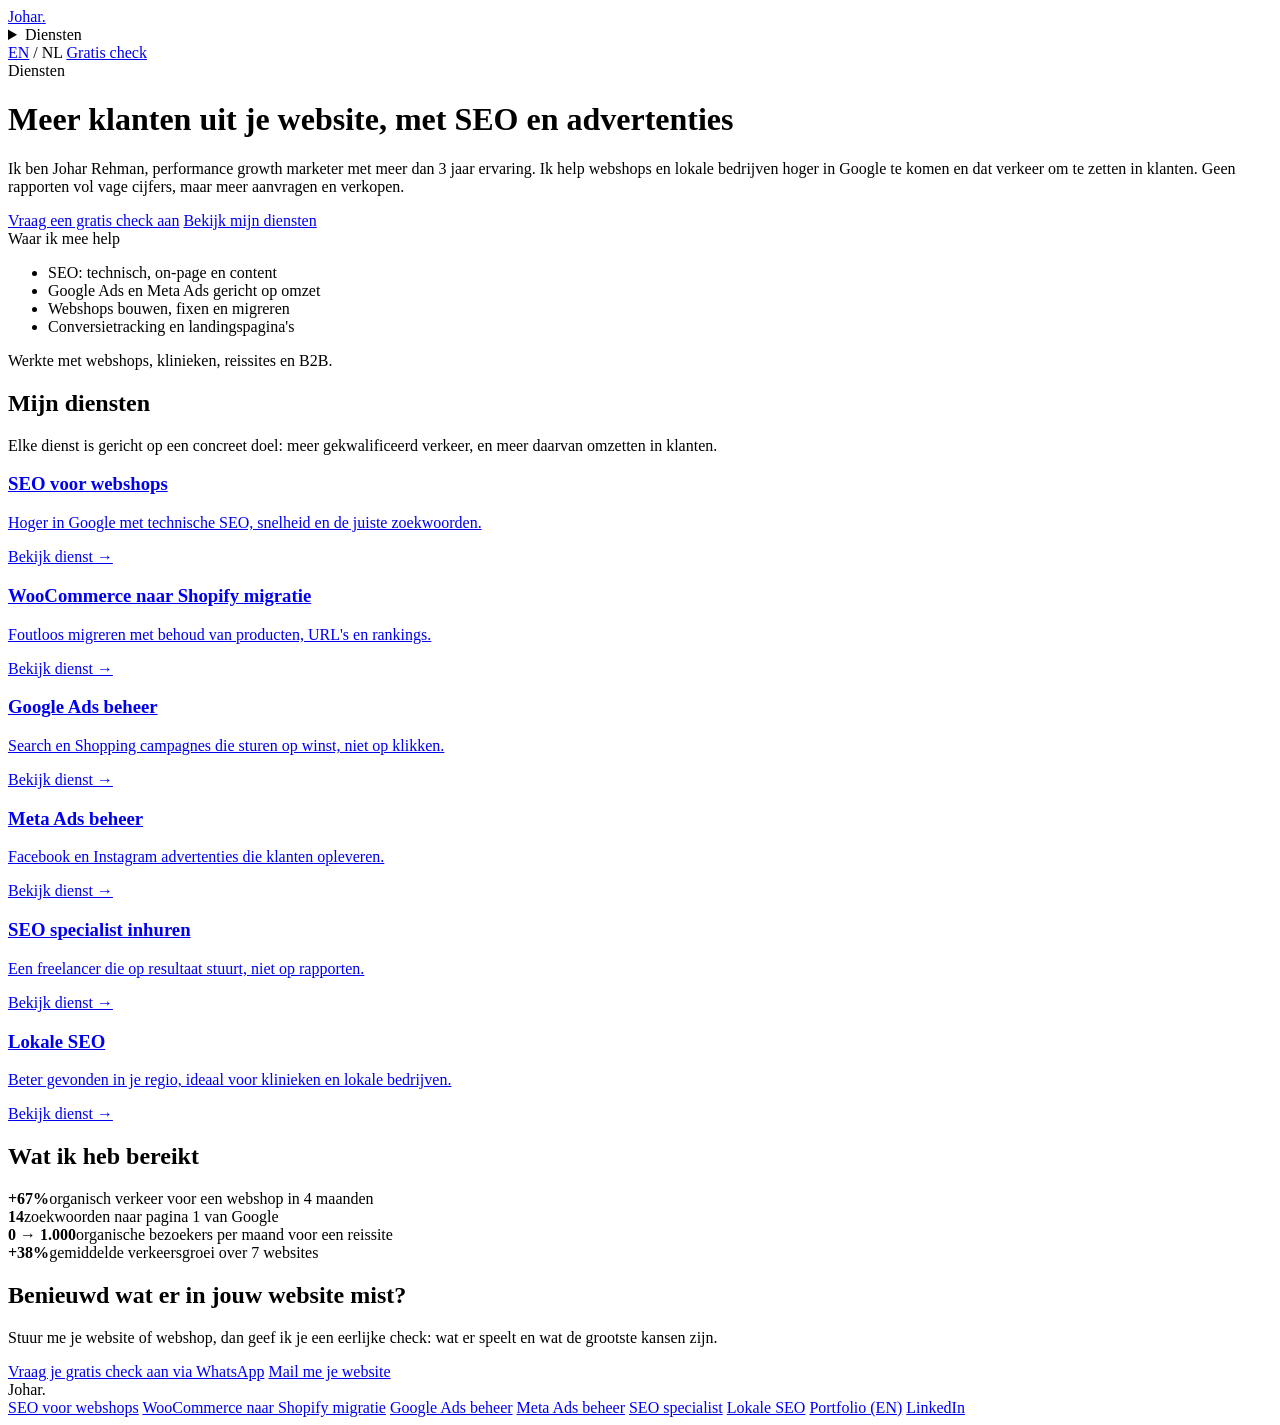
==== nl/index.html @ cdcc3fe6 "Make Dutch menu labels descriptive Rename menu/footer/card labels so each clearly describes its serv" ====
<!DOCTYPE html>
<html lang="nl">
<head>
<meta charset="UTF-8">
<meta name="viewport" content="width=device-width, initial-scale=1.0">
<title>SEO, Google Ads en Meta Ads voor webshops en bedrijven | Johar Rehman</title>
<meta name="description" content="Ik help webshops en lokale bedrijven aan meer klanten met SEO, Google Ads en Meta Ads. Bekijk mijn diensten, van technische SEO tot een foutloze Shopify-migratie.">
<link rel="canonical" href="https://joharrehman5009-dotcom.github.io/portfolio/nl/">
<link rel="alternate" hreflang="en" href="https://joharrehman5009-dotcom.github.io/portfolio/">
<link rel="alternate" hreflang="nl" href="https://joharrehman5009-dotcom.github.io/portfolio/nl/">
<link rel="alternate" hreflang="x-default" href="https://joharrehman5009-dotcom.github.io/portfolio/">
<meta property="og:type" content="website">
<meta property="og:title" content="SEO, Google Ads en Meta Ads voor webshops en bedrijven">
<meta property="og:description" content="Meer klanten uit je website met SEO, Google Ads en Meta Ads.">
<meta property="og:url" content="https://joharrehman5009-dotcom.github.io/portfolio/nl/">
<link rel="preconnect" href="https://fonts.googleapis.com">
<link rel="preconnect" href="https://fonts.gstatic.com" crossorigin>
<link href="https://fonts.googleapis.com/css2?family=Inter:ital,wght@0,300;0,400;0,500;0,600;1,300;1,400&family=Sora:wght@400;600;700;800&display=swap" rel="stylesheet">
<link rel="stylesheet" href="/portfolio/nl/style.css">
</head>
<body>

<nav>
  <a href="/portfolio/" class="nav-logo">Johar<span>.</span></a>
  <div class="nav-right">
    <details class="menu">
      <summary>Diensten</summary>
      <div class="menu-list">
        <a href="/portfolio/nl/seo-voor-webshops/">SEO voor webshops</a>
        <a href="/portfolio/nl/woocommerce-naar-shopify/">WooCommerce naar Shopify migratie</a>
        <a href="/portfolio/nl/google-ads/">Google Ads beheer</a>
        <a href="/portfolio/nl/meta-ads/">Meta Ads beheer</a>
        <a href="/portfolio/nl/seo-specialist/">SEO specialist</a>
        <a href="/portfolio/nl/lokale-seo/">Lokale SEO</a>
      </div>
    </details>
    <span class="lang-switch"><a href="/portfolio/">EN</a> / <span class="on">NL</span></span>
    <a href="#contact" class="nav-cta">Gratis check</a>
  </div>
</nav>

<header class="hero">
  <div class="wrap hero-grid">
    <div>
      <span class="eyebrow">Diensten</span>
      <h1>Meer klanten uit je website, met SEO en advertenties</h1>
      <p class="lead">Ik ben Johar Rehman, performance growth marketer met meer dan 3 jaar ervaring. Ik help webshops en lokale bedrijven hoger in Google te komen en dat verkeer om te zetten in klanten. Geen rapporten vol vage cijfers, maar meer aanvragen en verkopen.</p>
      <div class="btns">
        <a href="#contact" class="btn btn-primary">Vraag een gratis check aan</a>
        <a href="#diensten" class="btn btn-secondary">Bekijk mijn diensten</a>
      </div>
    </div>
    <aside class="hero-card">
      <div class="kicker">Waar ik mee help</div>
      <ul>
        <li>SEO: technisch, on-page en content</li>
        <li>Google Ads en Meta Ads gericht op omzet</li>
        <li>Webshops bouwen, fixen en migreren</li>
        <li>Conversietracking en landingspagina's</li>
      </ul>
      <div class="note">Werkte met webshops, klinieken, reissites en B2B.</div>
    </aside>
  </div>
</header>

<section class="block" id="diensten">
  <div class="wrap">
    <h2>Mijn diensten</h2>
    <p>Elke dienst is gericht op een concreet doel: meer gekwalificeerd verkeer, en meer daarvan omzetten in klanten.</p>
    <div class="grid">
      <a class="card link-card" href="/portfolio/nl/seo-voor-webshops/"><h3>SEO voor webshops</h3><p>Hoger in Google met technische SEO, snelheid en de juiste zoekwoorden.</p><span class="go">Bekijk dienst &rarr;</span></a>
      <a class="card link-card" href="/portfolio/nl/woocommerce-naar-shopify/"><h3>WooCommerce naar Shopify migratie</h3><p>Foutloos migreren met behoud van producten, URL's en rankings.</p><span class="go">Bekijk dienst &rarr;</span></a>
      <a class="card link-card" href="/portfolio/nl/google-ads/"><h3>Google Ads beheer</h3><p>Search en Shopping campagnes die sturen op winst, niet op klikken.</p><span class="go">Bekijk dienst &rarr;</span></a>
      <a class="card link-card" href="/portfolio/nl/meta-ads/"><h3>Meta Ads beheer</h3><p>Facebook en Instagram advertenties die klanten opleveren.</p><span class="go">Bekijk dienst &rarr;</span></a>
      <a class="card link-card" href="/portfolio/nl/seo-specialist/"><h3>SEO specialist inhuren</h3><p>Een freelancer die op resultaat stuurt, niet op rapporten.</p><span class="go">Bekijk dienst &rarr;</span></a>
      <a class="card link-card" href="/portfolio/nl/lokale-seo/"><h3>Lokale SEO</h3><p>Beter gevonden in je regio, ideaal voor klinieken en lokale bedrijven.</p><span class="go">Bekijk dienst &rarr;</span></a>
    </div>
  </div>
</section>

<section class="block" id="resultaten">
  <div class="wrap">
    <h2>Wat ik heb bereikt</h2>
    <div class="stats">
      <div class="stat"><b>+67%</b><span>organisch verkeer voor een webshop in 4 maanden</span></div>
      <div class="stat"><b>14</b><span>zoekwoorden naar pagina 1 van Google</span></div>
      <div class="stat"><b>0 &rarr; 1.000</b><span>organische bezoekers per maand voor een reissite</span></div>
      <div class="stat"><b>+38%</b><span>gemiddelde verkeersgroei over 7 websites</span></div>
    </div>
  </div>
</section>

<div class="wrap">
  <div class="cta-band" id="contact">
    <h2>Benieuwd wat er in jouw website mist?</h2>
    <p>Stuur me je website of webshop, dan geef ik je een eerlijke check: wat er speelt en wat de grootste kansen zijn.</p>
    <div class="btns" style="justify-content:center">
      <a href="https://wa.me/923320423783" class="btn btn-primary" target="_blank" rel="noopener">Vraag je gratis check aan via WhatsApp</a>
      <a href="mailto:joharrehman56427@gmail.com" class="btn btn-secondary">Mail me je website</a>
    </div>
  </div>
</div>

<footer>
  <div class="wrap">
    <div class="footer-logo">Johar<span>.</span></div>
    <div class="footer-links">
      <a href="/portfolio/nl/seo-voor-webshops/">SEO voor webshops</a>
      <a href="/portfolio/nl/woocommerce-naar-shopify/">WooCommerce naar Shopify migratie</a>
      <a href="/portfolio/nl/google-ads/">Google Ads beheer</a>
      <a href="/portfolio/nl/meta-ads/">Meta Ads beheer</a>
      <a href="/portfolio/nl/seo-specialist/">SEO specialist</a>
      <a href="/portfolio/nl/lokale-seo/">Lokale SEO</a>
      <a href="/portfolio/">Portfolio (EN)</a>
      <a href="https://www.linkedin.com/in/johar-rehman" target="_blank" rel="noopener">LinkedIn</a>
    </div>
  </div>
</footer>

<script type="application/ld+json">
{
  "@context":"https://schema.org",
  "@type":"Person",
  "name":"Johar Rehman",
  "url":"https://joharrehman5009-dotcom.github.io/portfolio/nl/",
  "jobTitle":"Performance Growth Marketer",
  "knowsAbout":["SEO","Google Ads","Meta Ads","WooCommerce","Shopify","Lokale SEO"],
  "areaServed":{"@type":"Country","name":"Netherlands"},
  "sameAs":["https://www.linkedin.com/in/johar-rehman"]
}
</script>
</body>
</html>
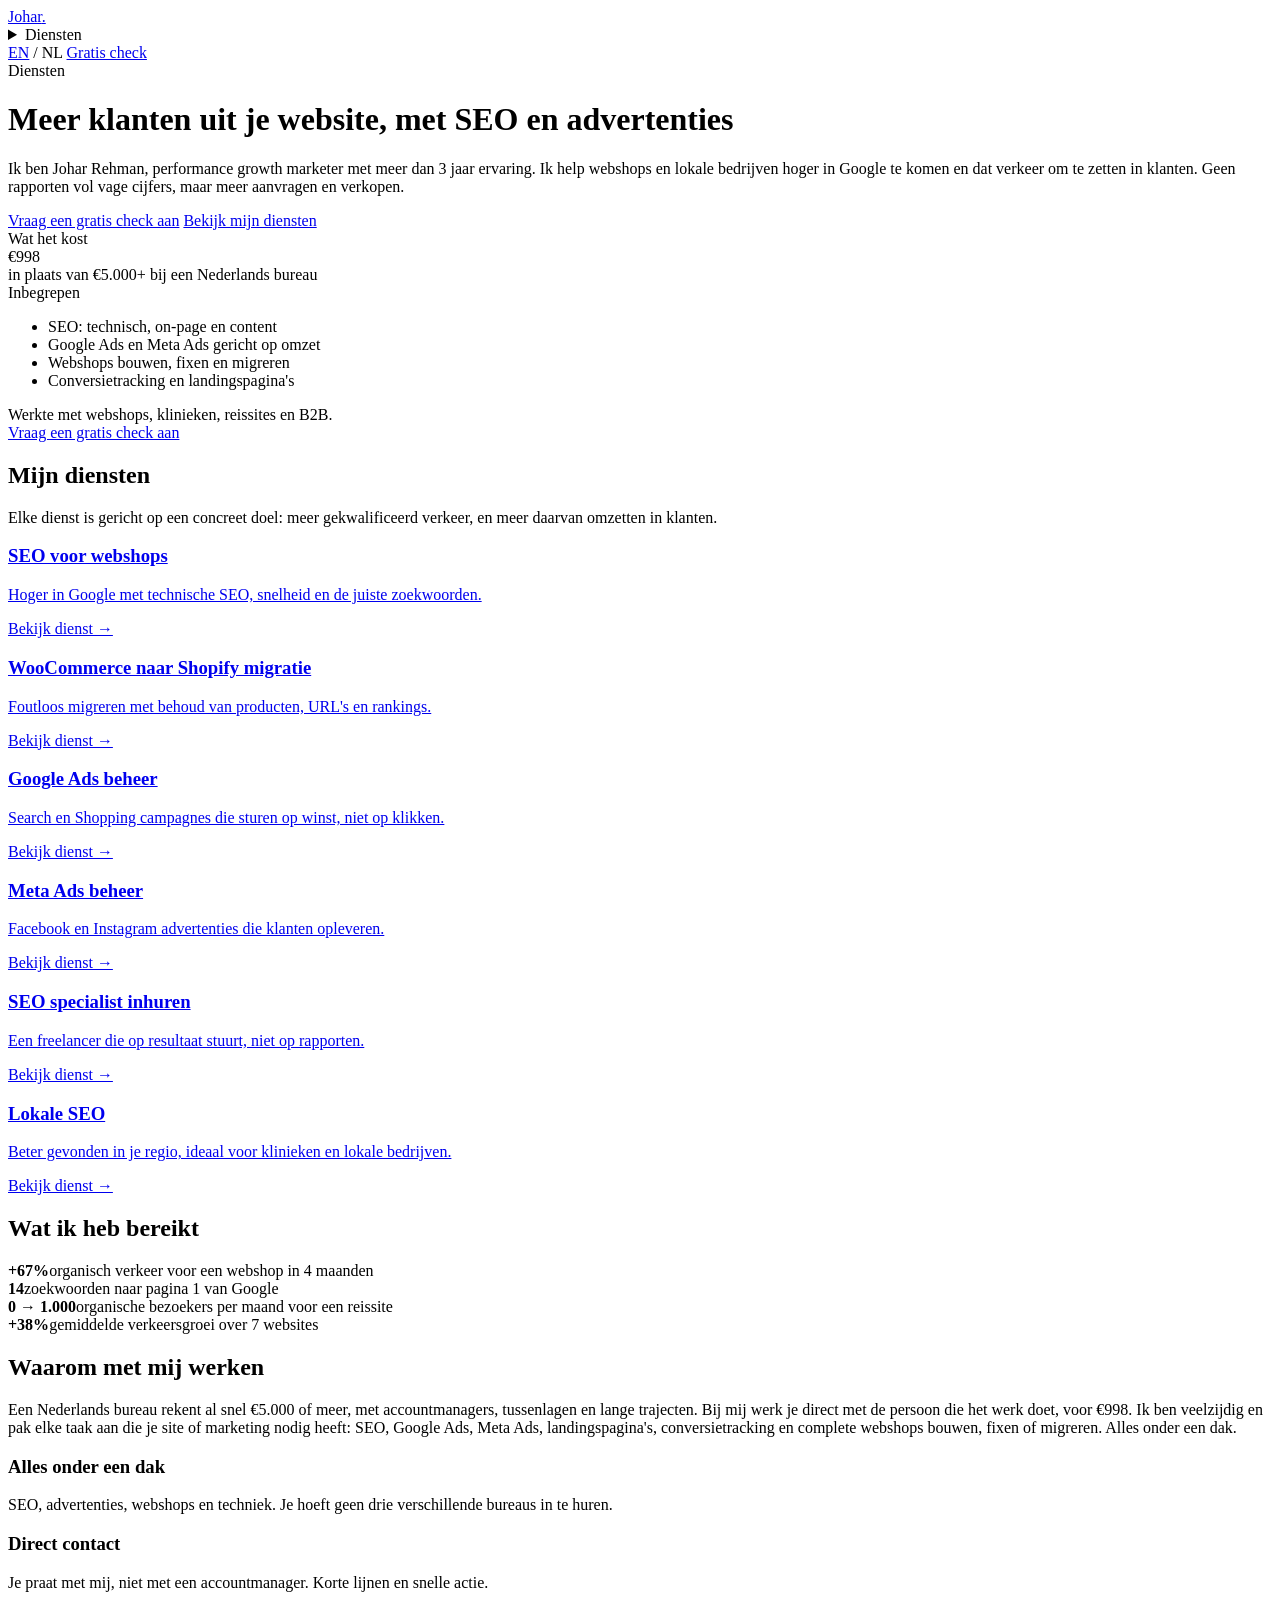
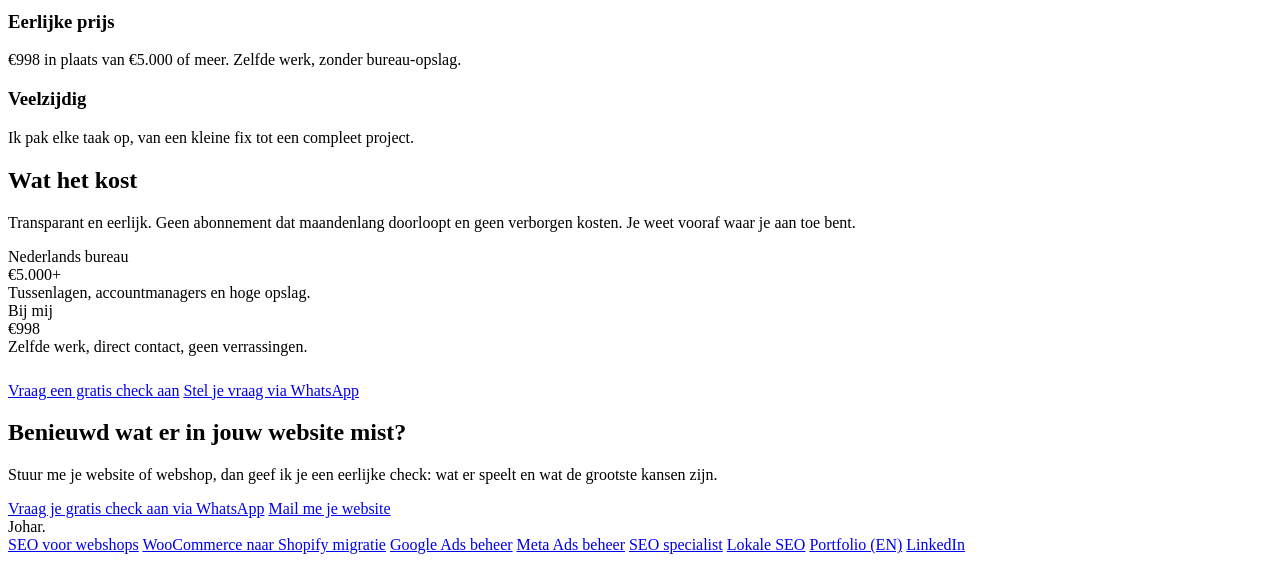
==== commit f2bbe63d: "Add pricing + proof + why-me to Dutch pages Turns the hero card into a pricing card (EUR 998 vs EUR " ====
--- a/nl/index.html
+++ b/nl/index.html
@@ -17,6 +17,9 @@
 <link rel="preconnect" href="https://fonts.gstatic.com" crossorigin>
 <link href="https://fonts.googleapis.com/css2?family=Inter:ital,wght@0,300;0,400;0,500;0,600;1,300;1,400&family=Sora:wght@400;600;700;800&display=swap" rel="stylesheet">
 <link rel="stylesheet" href="/portfolio/nl/style.css">
+<link rel="icon" type="image/svg+xml" href="/portfolio/favicon.svg">
+<link rel="icon" type="image/png" sizes="144x144" href="/portfolio/favicon.png">
+<link rel="apple-touch-icon" href="/portfolio/favicon.png">
 </head>
 <body>
 
@@ -50,15 +53,19 @@
         <a href="#diensten" class="btn btn-secondary">Bekijk mijn diensten</a>
       </div>
     </div>
-    <aside class="hero-card">
-      <div class="kicker">Waar ik mee help</div>
-      <ul>
+    <aside class="hero-card price-card">
+      <div class="kicker">Wat het kost</div>
+        <div class="now"><span class="cur">€</span>998</div>
+        <div class="now-note">in plaats van €5.000+ bij een Nederlands bureau</div>
+        <div class="inc-label">Inbegrepen</div>
+        <ul>
         <li>SEO: technisch, on-page en content</li>
         <li>Google Ads en Meta Ads gericht op omzet</li>
         <li>Webshops bouwen, fixen en migreren</li>
         <li>Conversietracking en landingspagina's</li>
       </ul>
       <div class="note">Werkte met webshops, klinieken, reissites en B2B.</div>
+      <a href="#contact" class="btn btn-primary pc-btn">Vraag een gratis check aan</a>
     </aside>
   </div>
 </header>
@@ -86,6 +93,42 @@
       <div class="stat"><b>14</b><span>zoekwoorden naar pagina 1 van Google</span></div>
       <div class="stat"><b>0 &rarr; 1.000</b><span>organische bezoekers per maand voor een reissite</span></div>
       <div class="stat"><b>+38%</b><span>gemiddelde verkeersgroei over 7 websites</span></div>
+    </div>
+  </div>
+</section>
+
+<section class="block" id="waarom-mij">
+  <div class="wrap">
+    <h2>Waarom met mij werken</h2>
+    <p>Een Nederlands bureau rekent al snel €5.000 of meer, met accountmanagers, tussenlagen en lange trajecten. Bij mij werk je direct met de persoon die het werk doet, voor €998. Ik ben veelzijdig en pak elke taak aan die je site of marketing nodig heeft: SEO, Google Ads, Meta Ads, landingspagina's, conversietracking en complete webshops bouwen, fixen of migreren. Alles onder een dak.</p>
+    <div class="grid">
+      <div class="card"><h3>Alles onder een dak</h3><p>SEO, advertenties, webshops en techniek. Je hoeft geen drie verschillende bureaus in te huren.</p></div>
+      <div class="card"><h3>Direct contact</h3><p>Je praat met mij, niet met een accountmanager. Korte lijnen en snelle actie.</p></div>
+      <div class="card"><h3>Eerlijke prijs</h3><p>€998 in plaats van €5.000 of meer. Zelfde werk, zonder bureau-opslag.</p></div>
+      <div class="card"><h3>Veelzijdig</h3><p>Ik pak elke taak op, van een kleine fix tot een compleet project.</p></div>
+    </div>
+  </div>
+</section>
+
+<section class="block" id="prijs">
+  <div class="wrap">
+    <h2>Wat het kost</h2>
+    <p>Transparant en eerlijk. Geen abonnement dat maandenlang doorloopt en geen verborgen kosten. Je weet vooraf waar je aan toe bent.</p>
+    <div class="price-compare">
+      <div class="price-box">
+        <div class="plabel">Nederlands bureau</div>
+        <div class="pamount">€5.000+</div>
+        <div class="psub">Tussenlagen, accountmanagers en hoge opslag.</div>
+      </div>
+      <div class="price-box highlight">
+        <div class="plabel">Bij mij</div>
+        <div class="pamount">€998</div>
+        <div class="psub">Zelfde werk, direct contact, geen verrassingen.</div>
+      </div>
+    </div>
+    <div class="btns" style="margin-top:26px">
+      <a href="#contact" class="btn btn-primary">Vraag een gratis check aan</a>
+      <a href="https://wa.me/923320423783" class="btn btn-secondary" target="_blank" rel="noopener">Stel je vraag via WhatsApp</a>
     </div>
   </div>
 </section>
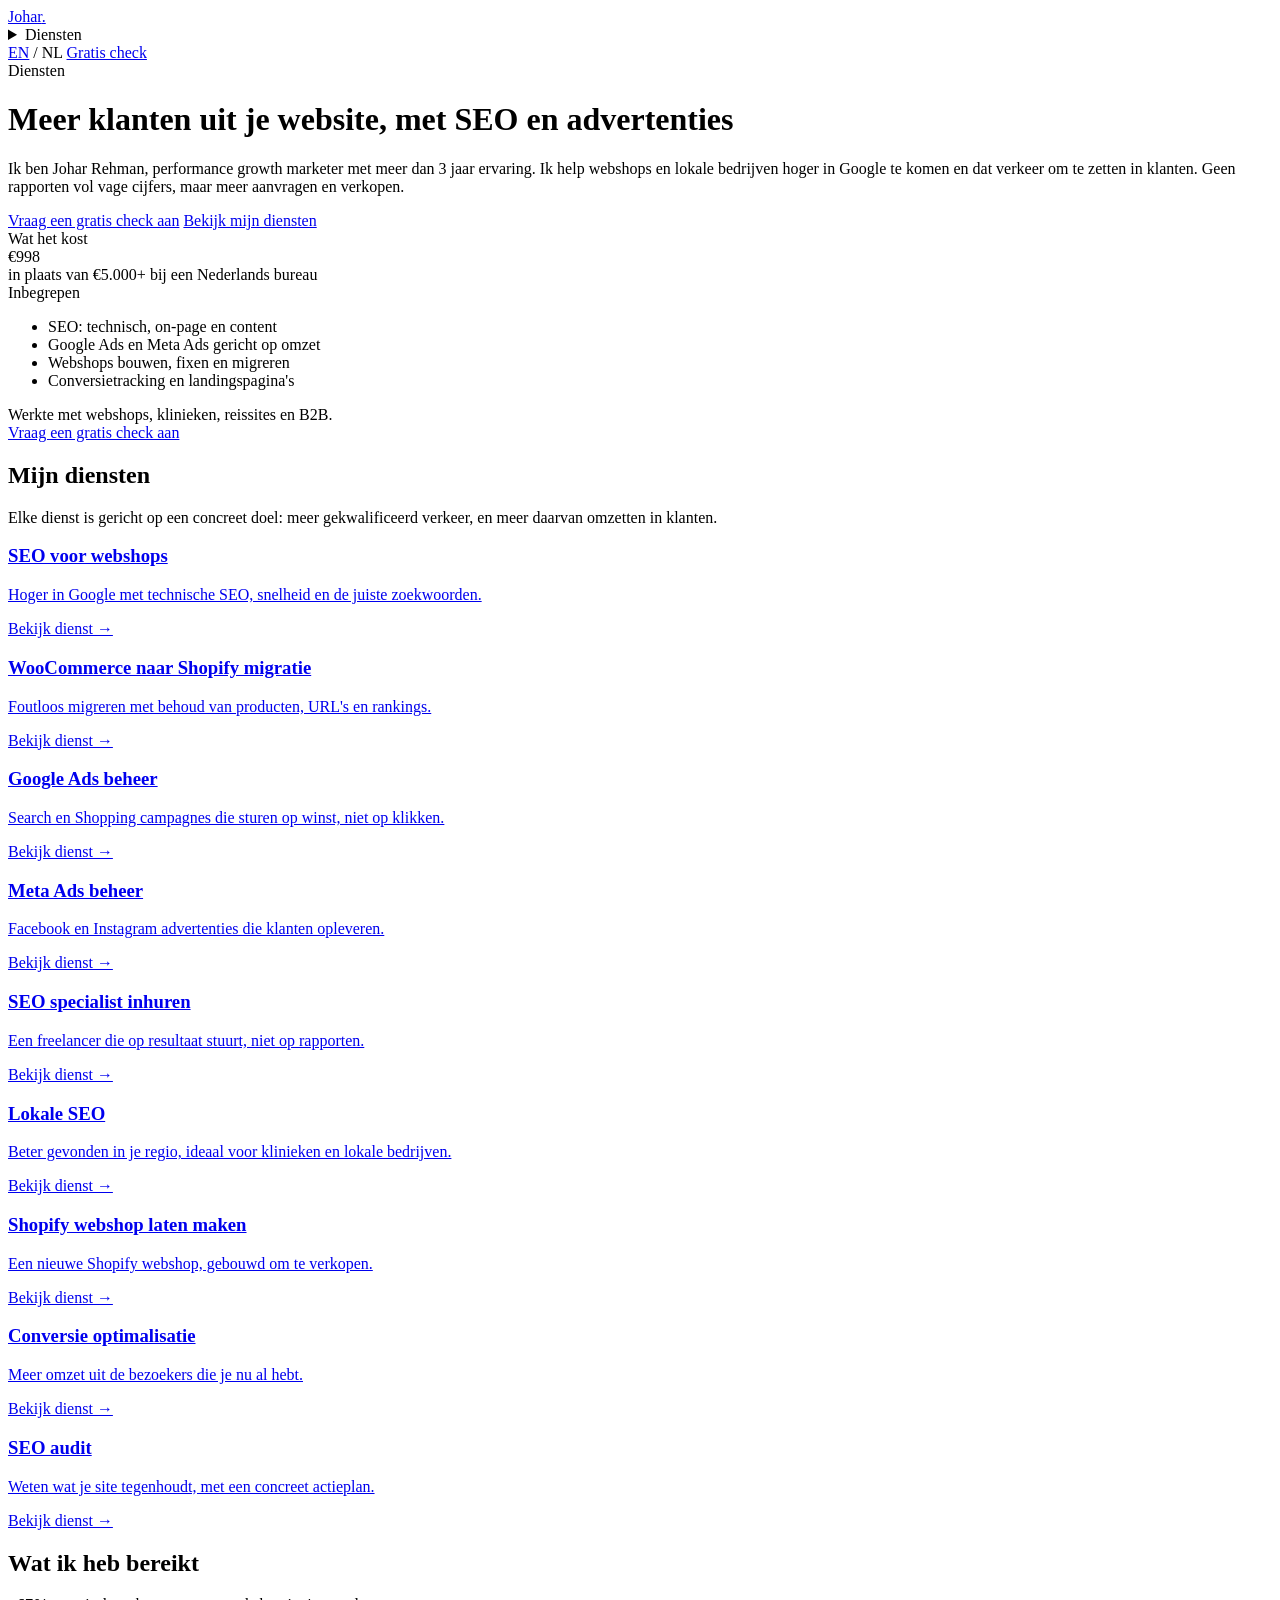
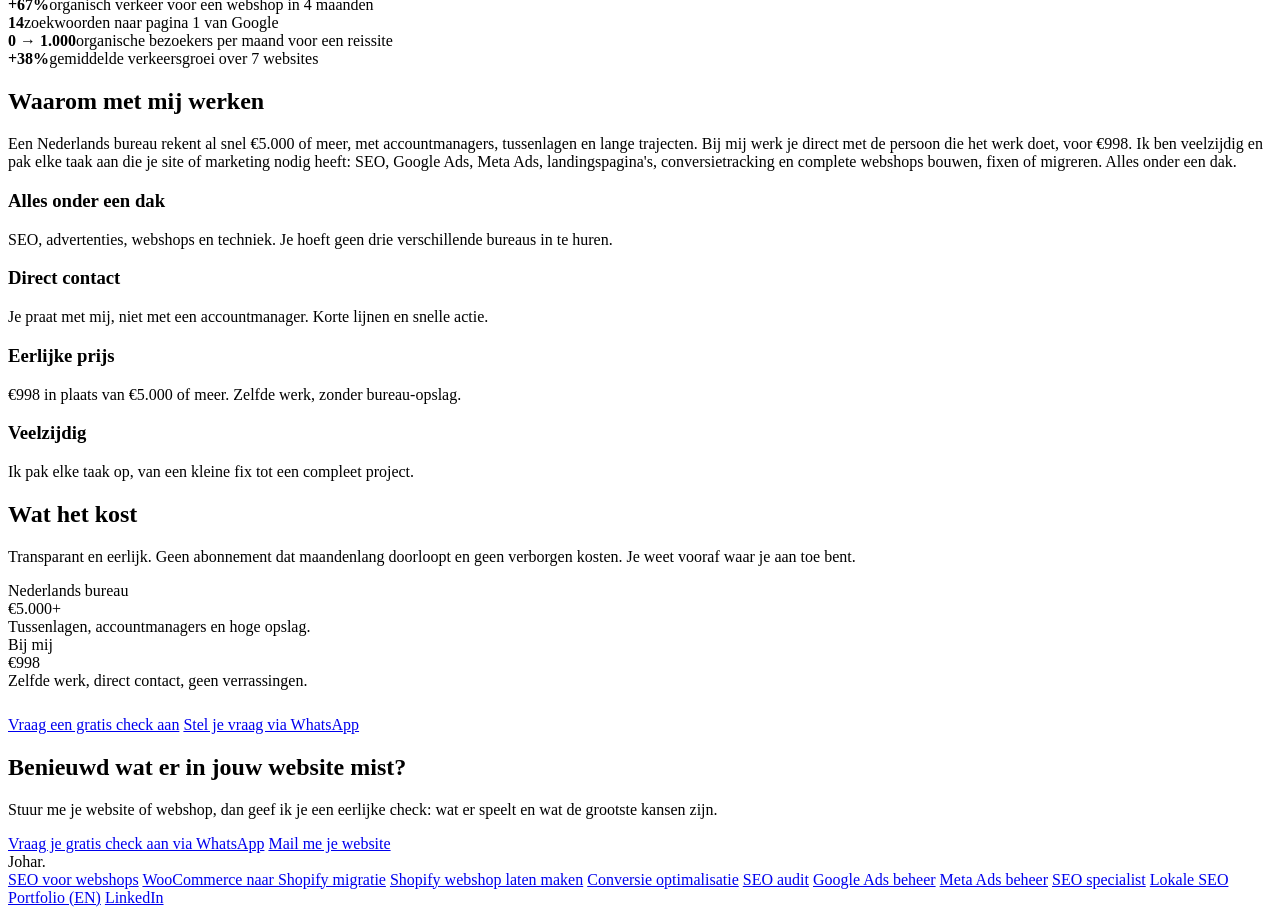
==== commit 1f2b5ff2: "Add 3 Dutch service pages and wire them into the site New pages targeting buying-intent clusters: Sh" ====
--- a/nl/index.html
+++ b/nl/index.html
@@ -31,6 +31,9 @@
       <div class="menu-list">
         <a href="/portfolio/nl/seo-voor-webshops/">SEO voor webshops</a>
         <a href="/portfolio/nl/woocommerce-naar-shopify/">WooCommerce naar Shopify migratie</a>
+        <a href="/portfolio/nl/shopify-webshop-laten-maken/">Shopify webshop laten maken</a>
+        <a href="/portfolio/nl/conversie-optimalisatie/">Conversie optimalisatie</a>
+        <a href="/portfolio/nl/seo-audit/">SEO audit</a>
         <a href="/portfolio/nl/google-ads/">Google Ads beheer</a>
         <a href="/portfolio/nl/meta-ads/">Meta Ads beheer</a>
         <a href="/portfolio/nl/seo-specialist/">SEO specialist</a>
@@ -81,6 +84,9 @@
       <a class="card link-card" href="/portfolio/nl/meta-ads/"><h3>Meta Ads beheer</h3><p>Facebook en Instagram advertenties die klanten opleveren.</p><span class="go">Bekijk dienst &rarr;</span></a>
       <a class="card link-card" href="/portfolio/nl/seo-specialist/"><h3>SEO specialist inhuren</h3><p>Een freelancer die op resultaat stuurt, niet op rapporten.</p><span class="go">Bekijk dienst &rarr;</span></a>
       <a class="card link-card" href="/portfolio/nl/lokale-seo/"><h3>Lokale SEO</h3><p>Beter gevonden in je regio, ideaal voor klinieken en lokale bedrijven.</p><span class="go">Bekijk dienst &rarr;</span></a>
+      <a class="card link-card" href="/portfolio/nl/shopify-webshop-laten-maken/"><h3>Shopify webshop laten maken</h3><p>Een nieuwe Shopify webshop, gebouwd om te verkopen.</p><span class="go">Bekijk dienst &rarr;</span></a>
+      <a class="card link-card" href="/portfolio/nl/conversie-optimalisatie/"><h3>Conversie optimalisatie</h3><p>Meer omzet uit de bezoekers die je nu al hebt.</p><span class="go">Bekijk dienst &rarr;</span></a>
+      <a class="card link-card" href="/portfolio/nl/seo-audit/"><h3>SEO audit</h3><p>Weten wat je site tegenhoudt, met een concreet actieplan.</p><span class="go">Bekijk dienst &rarr;</span></a>
     </div>
   </div>
 </section>
@@ -150,6 +156,9 @@
     <div class="footer-links">
       <a href="/portfolio/nl/seo-voor-webshops/">SEO voor webshops</a>
       <a href="/portfolio/nl/woocommerce-naar-shopify/">WooCommerce naar Shopify migratie</a>
+      <a href="/portfolio/nl/shopify-webshop-laten-maken/">Shopify webshop laten maken</a>
+      <a href="/portfolio/nl/conversie-optimalisatie/">Conversie optimalisatie</a>
+      <a href="/portfolio/nl/seo-audit/">SEO audit</a>
       <a href="/portfolio/nl/google-ads/">Google Ads beheer</a>
       <a href="/portfolio/nl/meta-ads/">Meta Ads beheer</a>
       <a href="/portfolio/nl/seo-specialist/">SEO specialist</a>
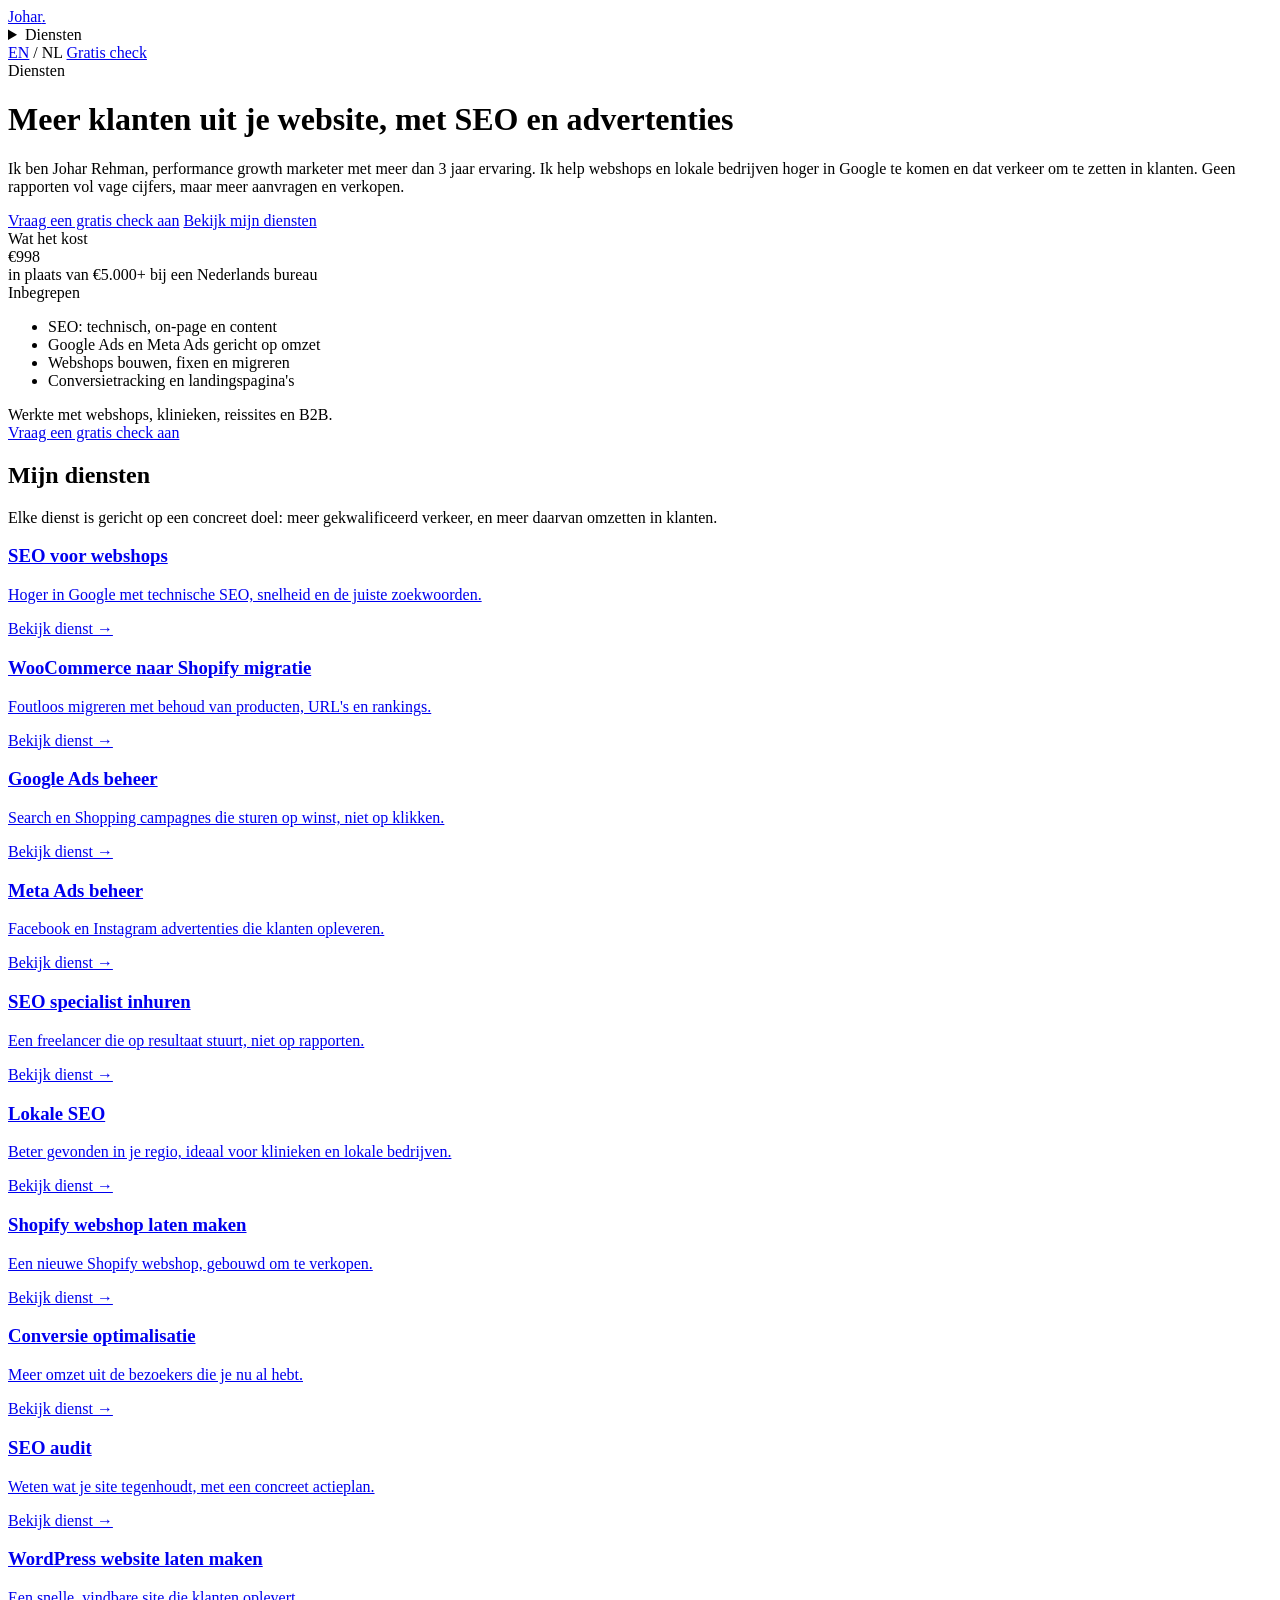
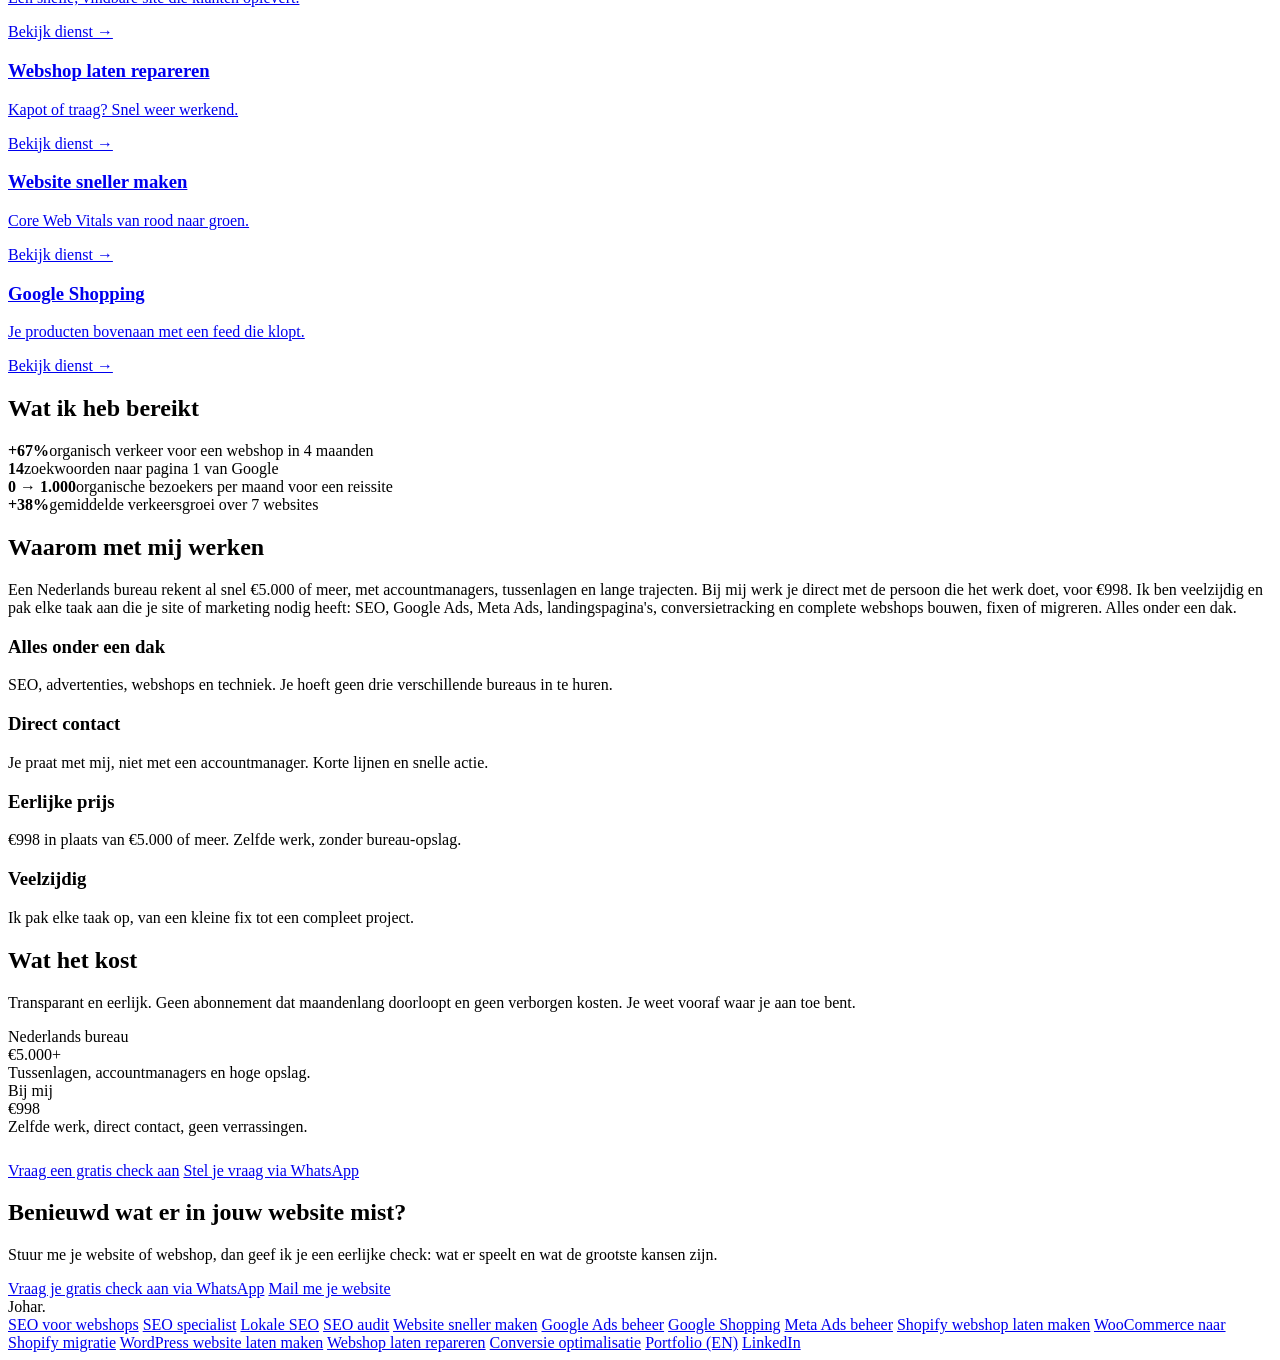
==== commit 42641283: "Add 4 more Dutch service pages and group the services menu New pages: WordPress website laten maken," ====
--- a/nl/index.html
+++ b/nl/index.html
@@ -29,15 +29,28 @@
     <details class="menu">
       <summary>Diensten</summary>
       <div class="menu-list">
-        <a href="/portfolio/nl/seo-voor-webshops/">SEO voor webshops</a>
-        <a href="/portfolio/nl/woocommerce-naar-shopify/">WooCommerce naar Shopify migratie</a>
-        <a href="/portfolio/nl/shopify-webshop-laten-maken/">Shopify webshop laten maken</a>
-        <a href="/portfolio/nl/conversie-optimalisatie/">Conversie optimalisatie</a>
-        <a href="/portfolio/nl/seo-audit/">SEO audit</a>
-        <a href="/portfolio/nl/google-ads/">Google Ads beheer</a>
-        <a href="/portfolio/nl/meta-ads/">Meta Ads beheer</a>
-        <a href="/portfolio/nl/seo-specialist/">SEO specialist</a>
-        <a href="/portfolio/nl/lokale-seo/">Lokale SEO</a>
+        <div class="menu-col">
+          <span class="menu-group">SEO</span>
+          <a href="/portfolio/nl/seo-voor-webshops/">SEO voor webshops</a>
+          <a href="/portfolio/nl/seo-specialist/">SEO specialist</a>
+          <a href="/portfolio/nl/lokale-seo/">Lokale SEO</a>
+          <a href="/portfolio/nl/seo-audit/">SEO audit</a>
+          <a href="/portfolio/nl/website-sneller-maken/">Website sneller maken</a>
+        </div>
+        <div class="menu-col">
+          <span class="menu-group">Advertenties</span>
+          <a href="/portfolio/nl/google-ads/">Google Ads beheer</a>
+          <a href="/portfolio/nl/google-shopping/">Google Shopping</a>
+          <a href="/portfolio/nl/meta-ads/">Meta Ads beheer</a>
+        </div>
+        <div class="menu-col">
+          <span class="menu-group">Webshops en websites</span>
+          <a href="/portfolio/nl/shopify-webshop-laten-maken/">Shopify webshop laten maken</a>
+          <a href="/portfolio/nl/woocommerce-naar-shopify/">WooCommerce naar Shopify migratie</a>
+          <a href="/portfolio/nl/wordpress-website-laten-maken/">WordPress website laten maken</a>
+          <a href="/portfolio/nl/webshop-laten-repareren/">Webshop laten repareren</a>
+          <a href="/portfolio/nl/conversie-optimalisatie/">Conversie optimalisatie</a>
+        </div>
       </div>
     </details>
     <span class="lang-switch"><a href="/portfolio/">EN</a> / <span class="on">NL</span></span>
@@ -87,6 +100,10 @@
       <a class="card link-card" href="/portfolio/nl/shopify-webshop-laten-maken/"><h3>Shopify webshop laten maken</h3><p>Een nieuwe Shopify webshop, gebouwd om te verkopen.</p><span class="go">Bekijk dienst &rarr;</span></a>
       <a class="card link-card" href="/portfolio/nl/conversie-optimalisatie/"><h3>Conversie optimalisatie</h3><p>Meer omzet uit de bezoekers die je nu al hebt.</p><span class="go">Bekijk dienst &rarr;</span></a>
       <a class="card link-card" href="/portfolio/nl/seo-audit/"><h3>SEO audit</h3><p>Weten wat je site tegenhoudt, met een concreet actieplan.</p><span class="go">Bekijk dienst &rarr;</span></a>
+      <a class="card link-card" href="/portfolio/nl/wordpress-website-laten-maken/"><h3>WordPress website laten maken</h3><p>Een snelle, vindbare site die klanten oplevert.</p><span class="go">Bekijk dienst &rarr;</span></a>
+      <a class="card link-card" href="/portfolio/nl/webshop-laten-repareren/"><h3>Webshop laten repareren</h3><p>Kapot of traag? Snel weer werkend.</p><span class="go">Bekijk dienst &rarr;</span></a>
+      <a class="card link-card" href="/portfolio/nl/website-sneller-maken/"><h3>Website sneller maken</h3><p>Core Web Vitals van rood naar groen.</p><span class="go">Bekijk dienst &rarr;</span></a>
+      <a class="card link-card" href="/portfolio/nl/google-shopping/"><h3>Google Shopping</h3><p>Je producten bovenaan met een feed die klopt.</p><span class="go">Bekijk dienst &rarr;</span></a>
     </div>
   </div>
 </section>
@@ -155,14 +172,18 @@
     <div class="footer-logo">Johar<span>.</span></div>
     <div class="footer-links">
       <a href="/portfolio/nl/seo-voor-webshops/">SEO voor webshops</a>
-      <a href="/portfolio/nl/woocommerce-naar-shopify/">WooCommerce naar Shopify migratie</a>
-      <a href="/portfolio/nl/shopify-webshop-laten-maken/">Shopify webshop laten maken</a>
-      <a href="/portfolio/nl/conversie-optimalisatie/">Conversie optimalisatie</a>
-      <a href="/portfolio/nl/seo-audit/">SEO audit</a>
-      <a href="/portfolio/nl/google-ads/">Google Ads beheer</a>
-      <a href="/portfolio/nl/meta-ads/">Meta Ads beheer</a>
       <a href="/portfolio/nl/seo-specialist/">SEO specialist</a>
       <a href="/portfolio/nl/lokale-seo/">Lokale SEO</a>
+      <a href="/portfolio/nl/seo-audit/">SEO audit</a>
+      <a href="/portfolio/nl/website-sneller-maken/">Website sneller maken</a>
+      <a href="/portfolio/nl/google-ads/">Google Ads beheer</a>
+      <a href="/portfolio/nl/google-shopping/">Google Shopping</a>
+      <a href="/portfolio/nl/meta-ads/">Meta Ads beheer</a>
+      <a href="/portfolio/nl/shopify-webshop-laten-maken/">Shopify webshop laten maken</a>
+      <a href="/portfolio/nl/woocommerce-naar-shopify/">WooCommerce naar Shopify migratie</a>
+      <a href="/portfolio/nl/wordpress-website-laten-maken/">WordPress website laten maken</a>
+      <a href="/portfolio/nl/webshop-laten-repareren/">Webshop laten repareren</a>
+      <a href="/portfolio/nl/conversie-optimalisatie/">Conversie optimalisatie</a>
       <a href="/portfolio/">Portfolio (EN)</a>
       <a href="https://www.linkedin.com/in/johar-rehman" target="_blank" rel="noopener">LinkedIn</a>
     </div>
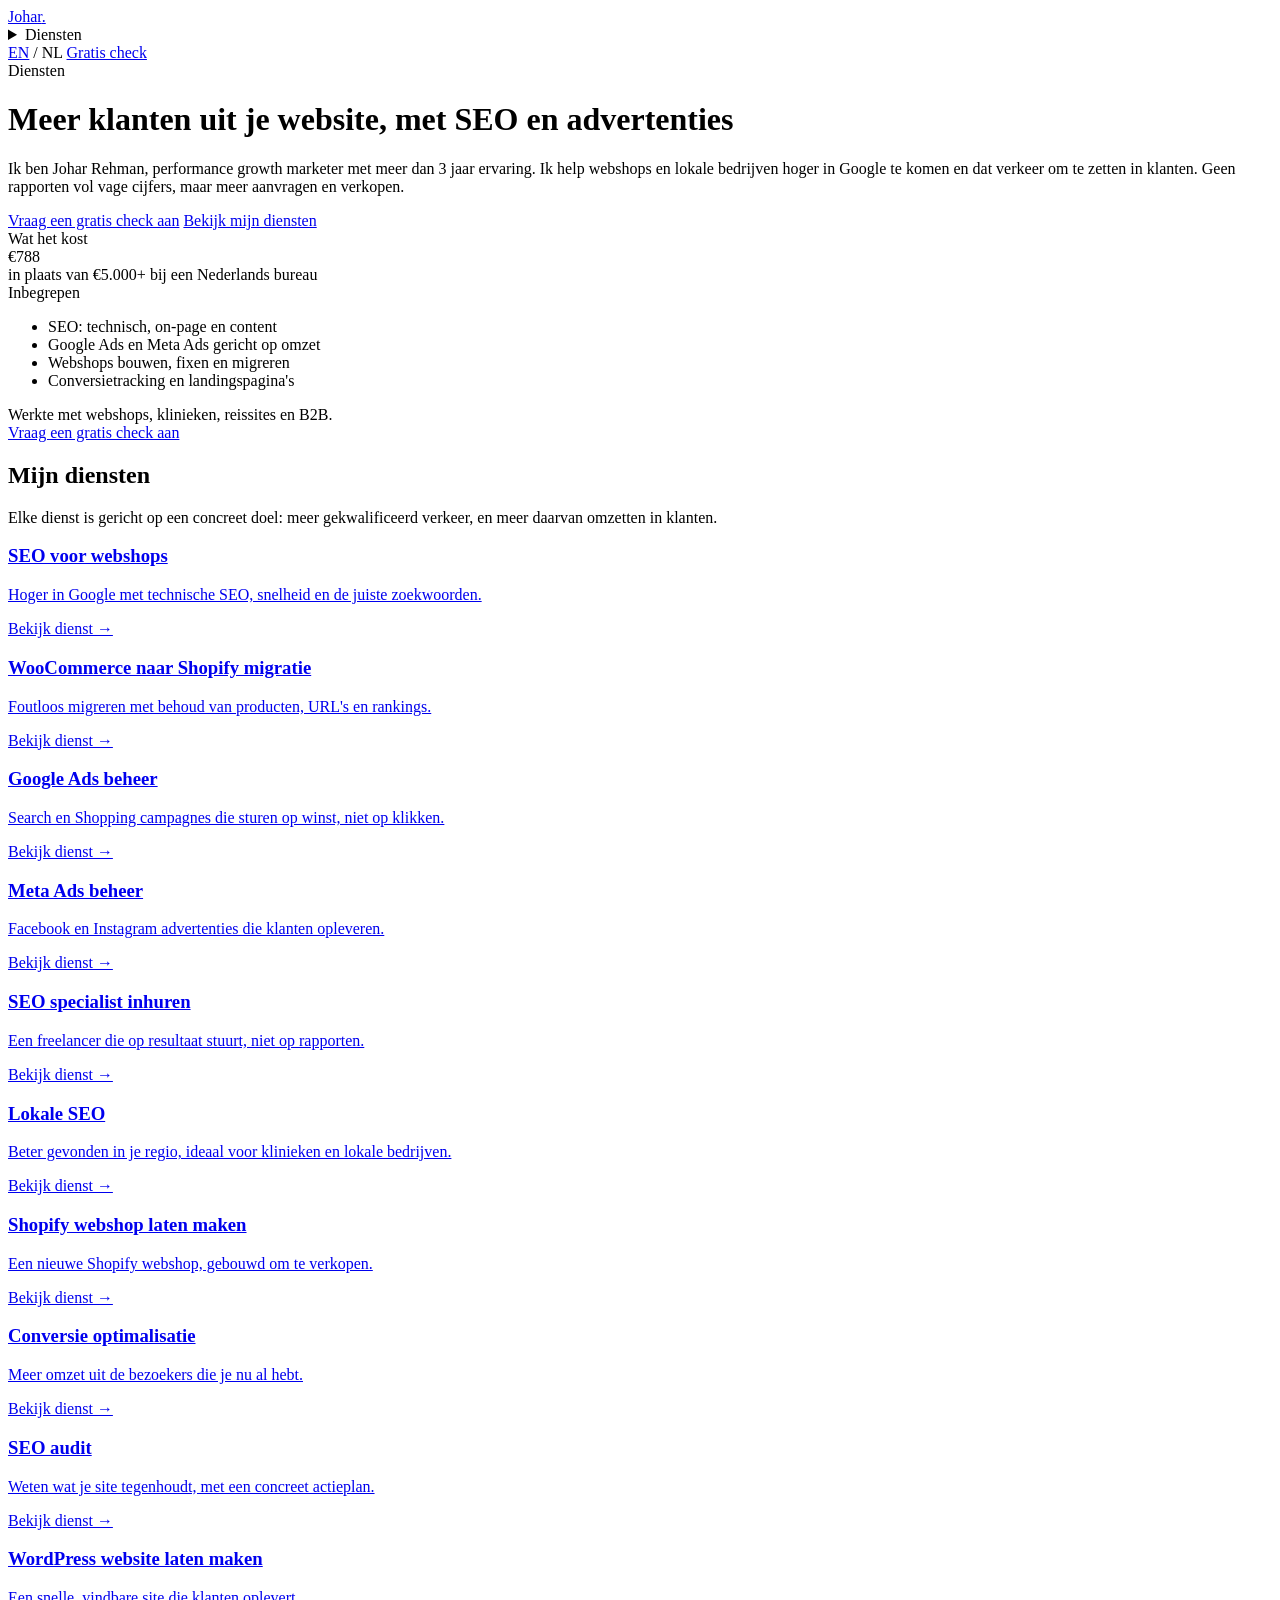
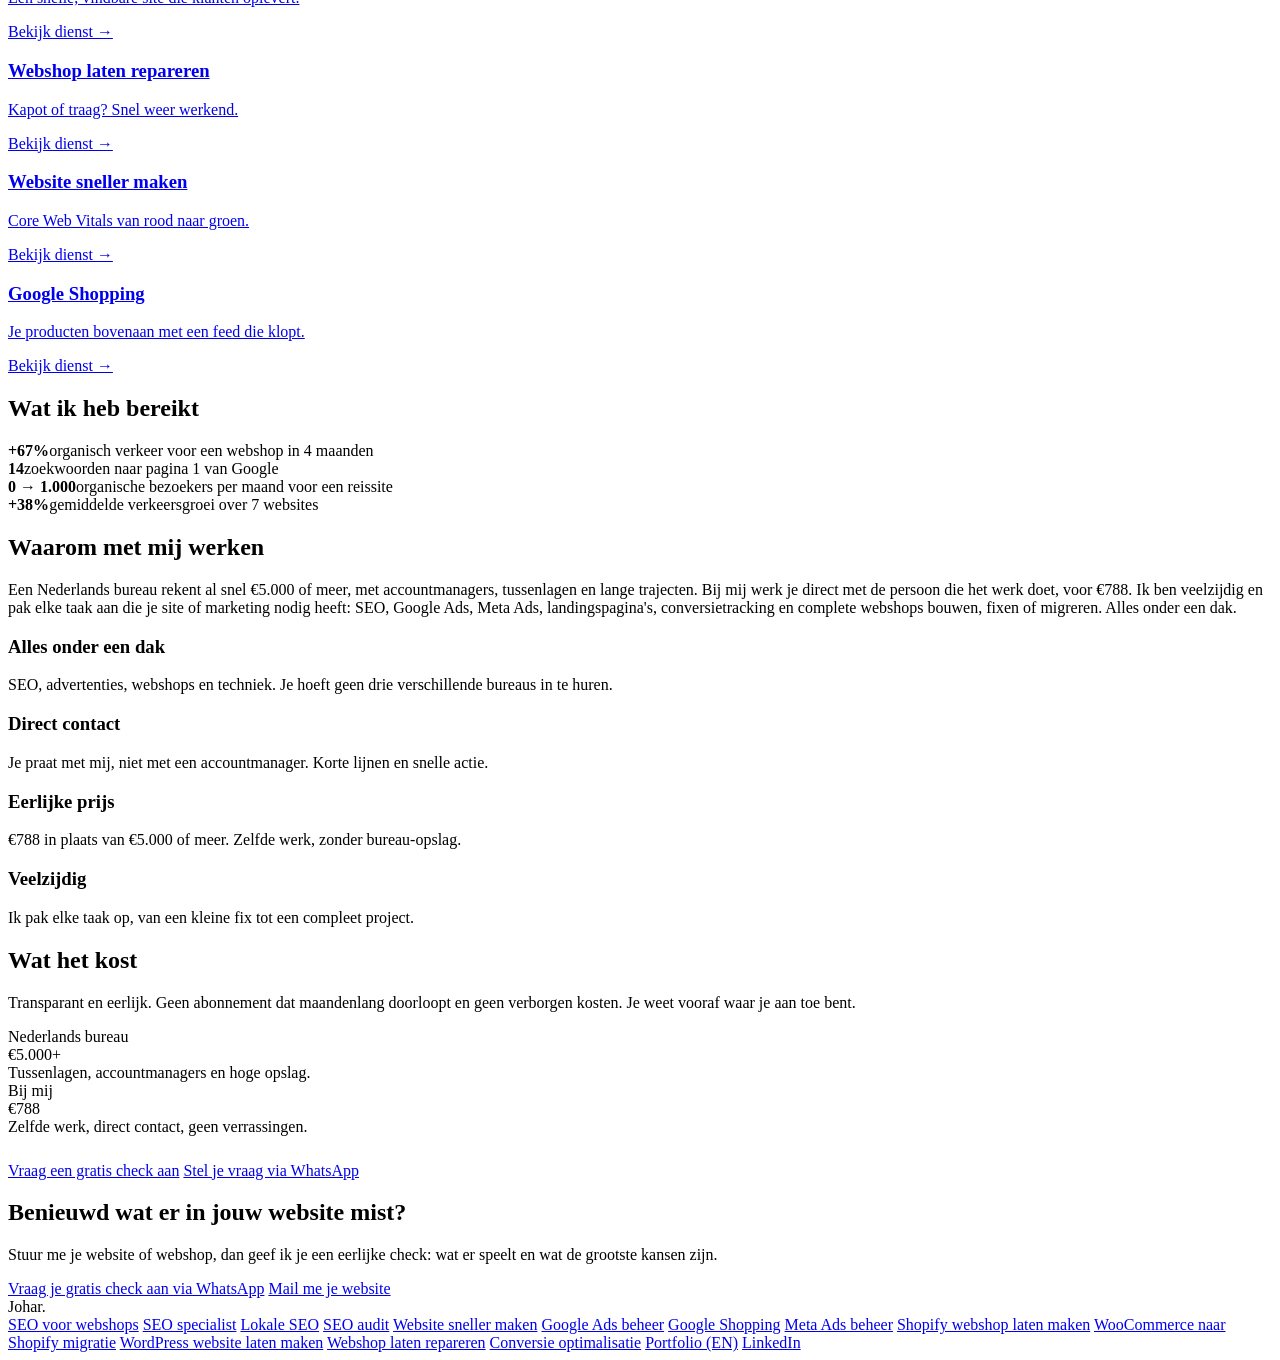
==== commit f60c80e1: "Change price from 998 to 788 euro across all Dutch pages Updates the hero pricing card, the waarom-m" ====
--- a/nl/index.html
+++ b/nl/index.html
@@ -9,6 +9,7 @@
 <link rel="alternate" hreflang="en" href="https://joharrehman5009-dotcom.github.io/portfolio/">
 <link rel="alternate" hreflang="nl" href="https://joharrehman5009-dotcom.github.io/portfolio/nl/">
 <link rel="alternate" hreflang="x-default" href="https://joharrehman5009-dotcom.github.io/portfolio/">
+<meta property="og:site_name" content="Johar Rehman">
 <meta property="og:type" content="website">
 <meta property="og:title" content="SEO, Google Ads en Meta Ads voor webshops en bedrijven">
 <meta property="og:description" content="Meer klanten uit je website met SEO, Google Ads en Meta Ads.">
@@ -20,6 +21,15 @@
 <link rel="icon" type="image/svg+xml" href="/portfolio/favicon.svg">
 <link rel="icon" type="image/png" sizes="144x144" href="/portfolio/favicon.png">
 <link rel="apple-touch-icon" href="/portfolio/favicon.png">
+<script type="application/ld+json">
+{
+  "@context":"https://schema.org",
+  "@type":"WebSite",
+  "name":"Johar Rehman",
+  "alternateName":"Johar Rehman, Performance Growth Marketer",
+  "url":"https://joharrehman5009-dotcom.github.io/portfolio/nl/"
+}
+</script>
 </head>
 <body>
 
@@ -71,7 +81,7 @@
     </div>
     <aside class="hero-card price-card">
       <div class="kicker">Wat het kost</div>
-        <div class="now"><span class="cur">€</span>998</div>
+        <div class="now"><span class="cur">€</span>788</div>
         <div class="now-note">in plaats van €5.000+ bij een Nederlands bureau</div>
         <div class="inc-label">Inbegrepen</div>
         <ul>
@@ -123,11 +133,11 @@
 <section class="block" id="waarom-mij">
   <div class="wrap">
     <h2>Waarom met mij werken</h2>
-    <p>Een Nederlands bureau rekent al snel €5.000 of meer, met accountmanagers, tussenlagen en lange trajecten. Bij mij werk je direct met de persoon die het werk doet, voor €998. Ik ben veelzijdig en pak elke taak aan die je site of marketing nodig heeft: SEO, Google Ads, Meta Ads, landingspagina's, conversietracking en complete webshops bouwen, fixen of migreren. Alles onder een dak.</p>
+    <p>Een Nederlands bureau rekent al snel €5.000 of meer, met accountmanagers, tussenlagen en lange trajecten. Bij mij werk je direct met de persoon die het werk doet, voor €788. Ik ben veelzijdig en pak elke taak aan die je site of marketing nodig heeft: SEO, Google Ads, Meta Ads, landingspagina's, conversietracking en complete webshops bouwen, fixen of migreren. Alles onder een dak.</p>
     <div class="grid">
       <div class="card"><h3>Alles onder een dak</h3><p>SEO, advertenties, webshops en techniek. Je hoeft geen drie verschillende bureaus in te huren.</p></div>
       <div class="card"><h3>Direct contact</h3><p>Je praat met mij, niet met een accountmanager. Korte lijnen en snelle actie.</p></div>
-      <div class="card"><h3>Eerlijke prijs</h3><p>€998 in plaats van €5.000 of meer. Zelfde werk, zonder bureau-opslag.</p></div>
+      <div class="card"><h3>Eerlijke prijs</h3><p>€788 in plaats van €5.000 of meer. Zelfde werk, zonder bureau-opslag.</p></div>
       <div class="card"><h3>Veelzijdig</h3><p>Ik pak elke taak op, van een kleine fix tot een compleet project.</p></div>
     </div>
   </div>
@@ -145,7 +155,7 @@
       </div>
       <div class="price-box highlight">
         <div class="plabel">Bij mij</div>
-        <div class="pamount">€998</div>
+        <div class="pamount">€788</div>
         <div class="psub">Zelfde werk, direct contact, geen verrassingen.</div>
       </div>
     </div>
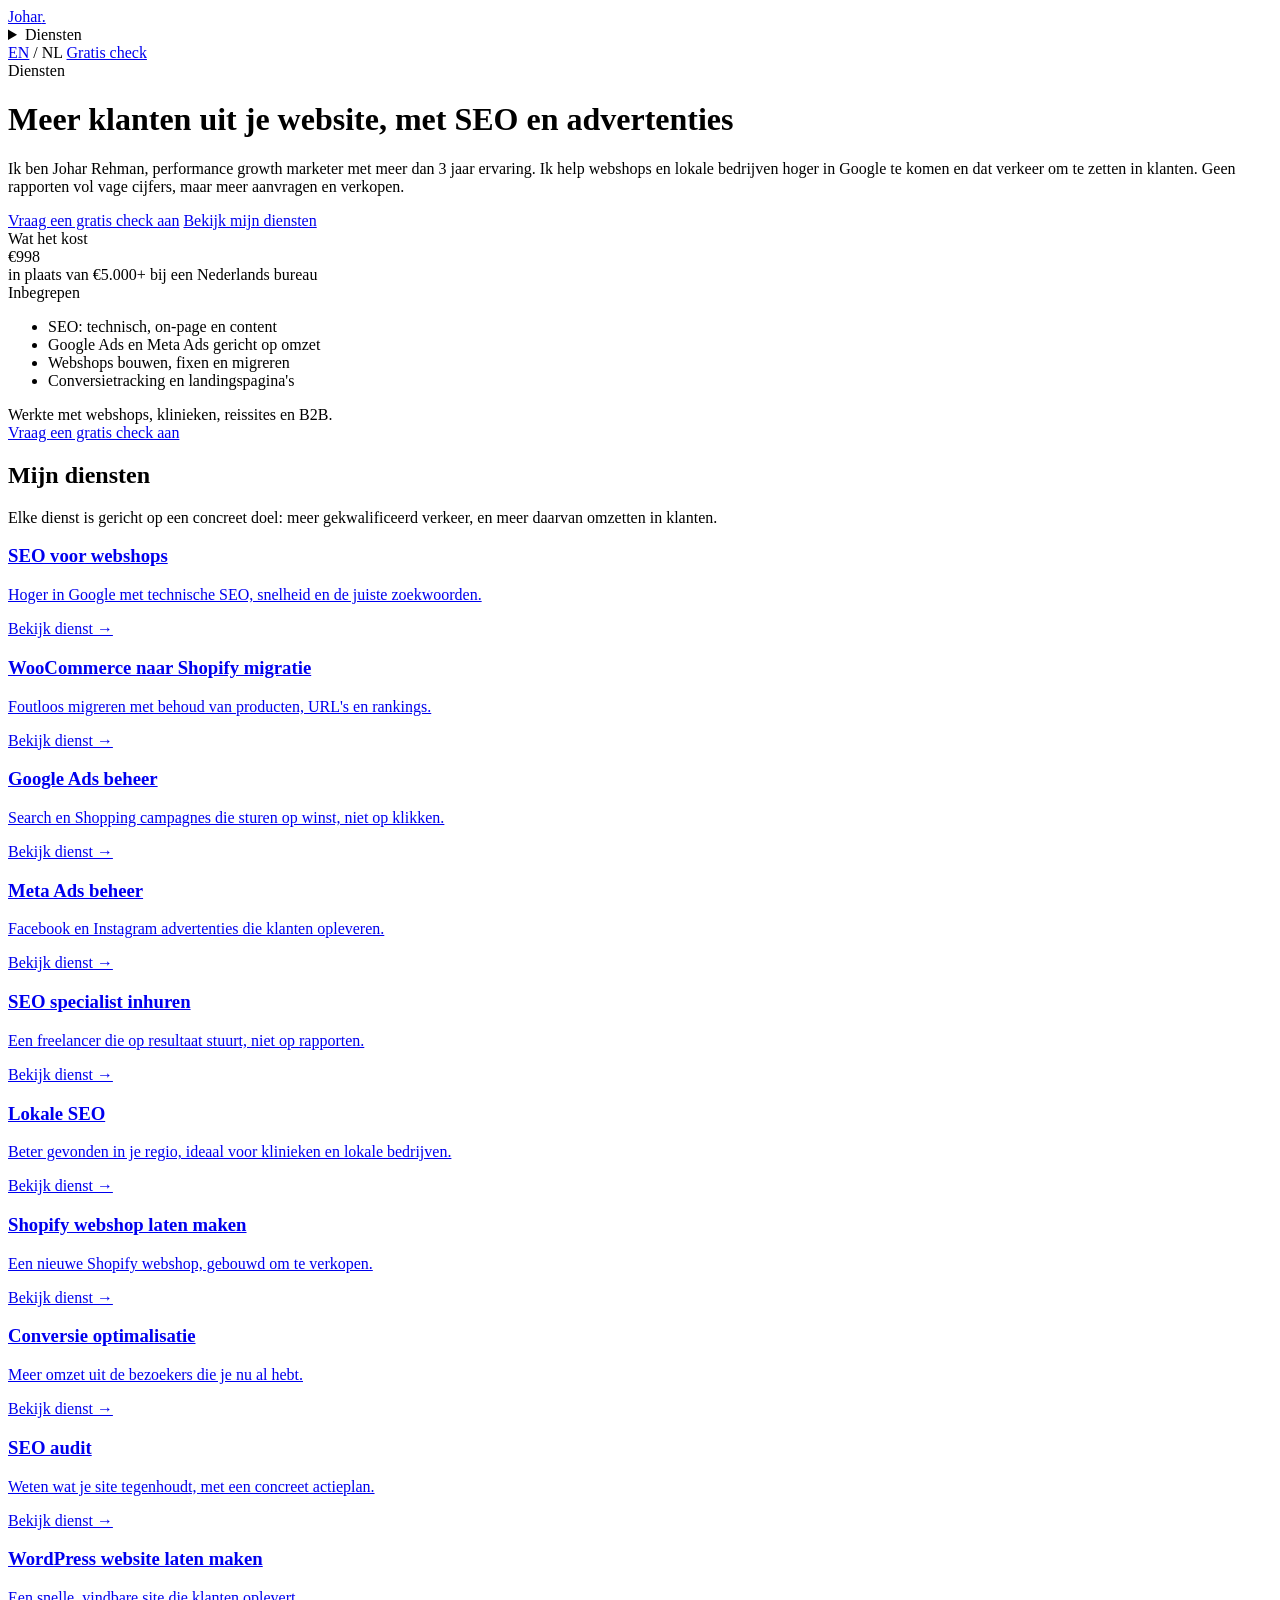
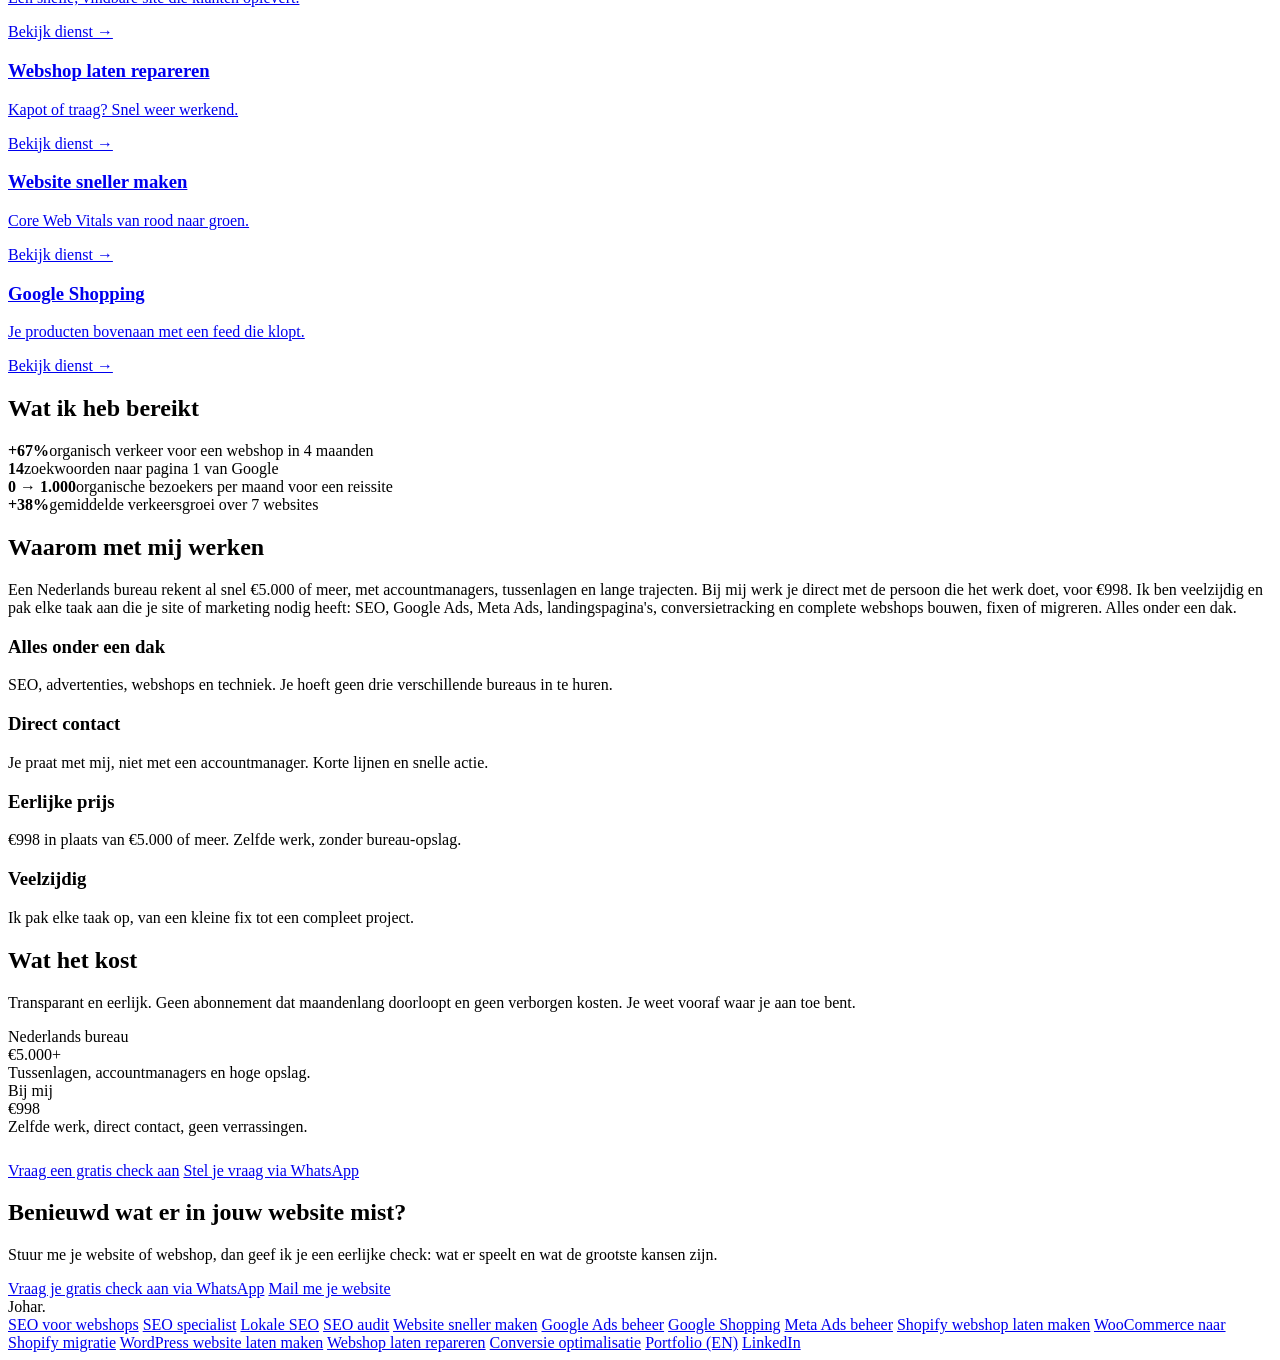
==== commit 4992bc22: "Revert price back to 998 euro across all Dutch pages Co-Authored-By: Claude Opus 4.8 <noreply@anthro" ====
--- a/nl/index.html
+++ b/nl/index.html
@@ -81,7 +81,7 @@
     </div>
     <aside class="hero-card price-card">
       <div class="kicker">Wat het kost</div>
-        <div class="now"><span class="cur">€</span>788</div>
+        <div class="now"><span class="cur">€</span>998</div>
         <div class="now-note">in plaats van €5.000+ bij een Nederlands bureau</div>
         <div class="inc-label">Inbegrepen</div>
         <ul>
@@ -133,11 +133,11 @@
 <section class="block" id="waarom-mij">
   <div class="wrap">
     <h2>Waarom met mij werken</h2>
-    <p>Een Nederlands bureau rekent al snel €5.000 of meer, met accountmanagers, tussenlagen en lange trajecten. Bij mij werk je direct met de persoon die het werk doet, voor €788. Ik ben veelzijdig en pak elke taak aan die je site of marketing nodig heeft: SEO, Google Ads, Meta Ads, landingspagina's, conversietracking en complete webshops bouwen, fixen of migreren. Alles onder een dak.</p>
+    <p>Een Nederlands bureau rekent al snel €5.000 of meer, met accountmanagers, tussenlagen en lange trajecten. Bij mij werk je direct met de persoon die het werk doet, voor €998. Ik ben veelzijdig en pak elke taak aan die je site of marketing nodig heeft: SEO, Google Ads, Meta Ads, landingspagina's, conversietracking en complete webshops bouwen, fixen of migreren. Alles onder een dak.</p>
     <div class="grid">
       <div class="card"><h3>Alles onder een dak</h3><p>SEO, advertenties, webshops en techniek. Je hoeft geen drie verschillende bureaus in te huren.</p></div>
       <div class="card"><h3>Direct contact</h3><p>Je praat met mij, niet met een accountmanager. Korte lijnen en snelle actie.</p></div>
-      <div class="card"><h3>Eerlijke prijs</h3><p>€788 in plaats van €5.000 of meer. Zelfde werk, zonder bureau-opslag.</p></div>
+      <div class="card"><h3>Eerlijke prijs</h3><p>€998 in plaats van €5.000 of meer. Zelfde werk, zonder bureau-opslag.</p></div>
       <div class="card"><h3>Veelzijdig</h3><p>Ik pak elke taak op, van een kleine fix tot een compleet project.</p></div>
     </div>
   </div>
@@ -155,7 +155,7 @@
       </div>
       <div class="price-box highlight">
         <div class="plabel">Bij mij</div>
-        <div class="pamount">€788</div>
+        <div class="pamount">€998</div>
         <div class="psub">Zelfde werk, direct contact, geen verrassingen.</div>
       </div>
     </div>
